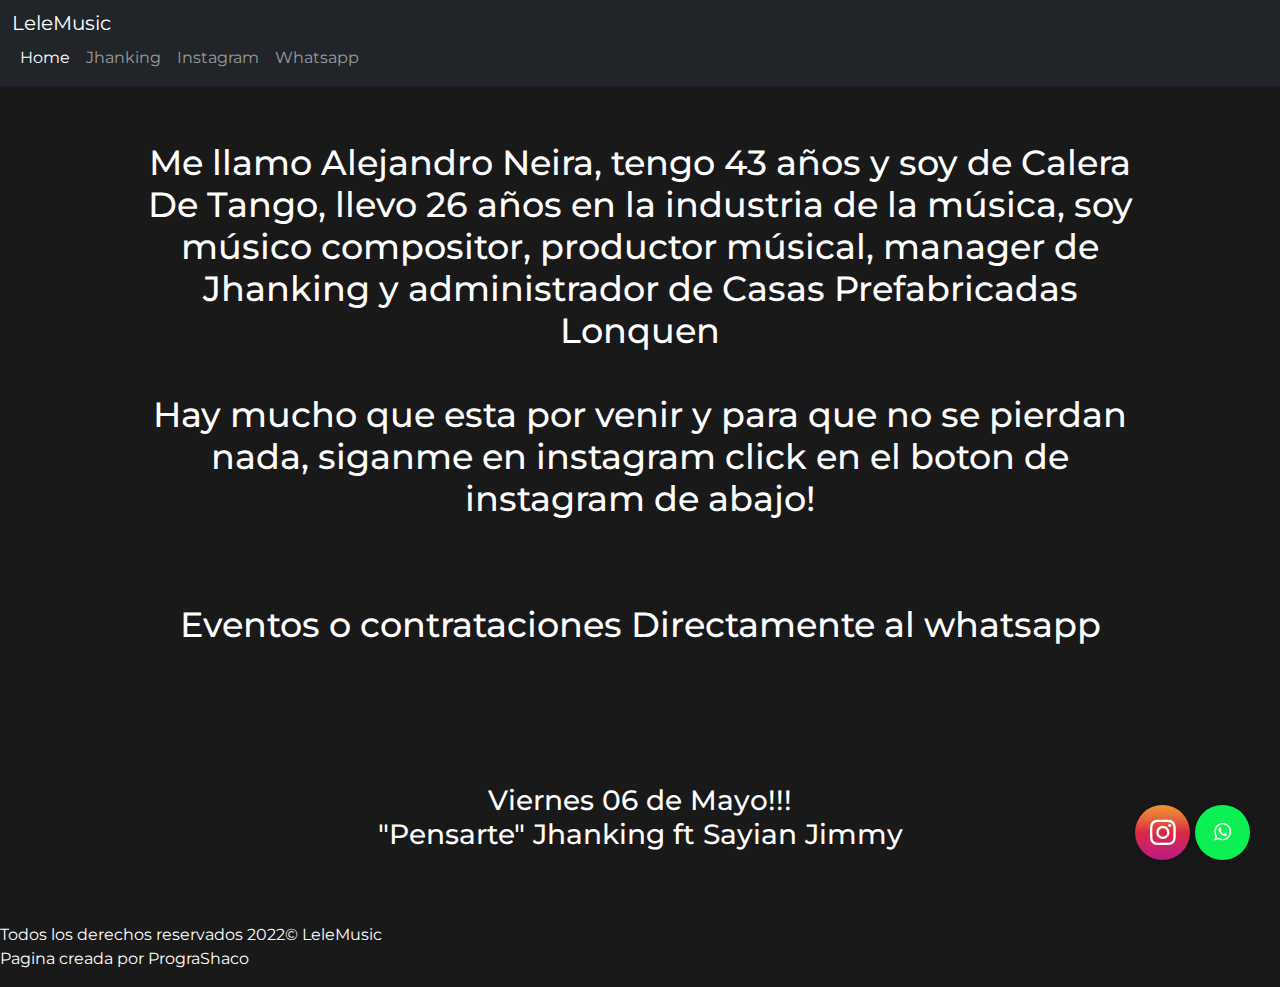
==== index.html @ 845557b7 "subida 03-05" ====
<!DOCTYPE html>
<html lang="en">
<head>
    <meta charset="UTF-8">
    <meta http-equiv="X-UA-Compatible" content="IE=edge">
    <meta name="viewport" content="width=device-width, initial-scale=1.0">
    <meta name="description" content="Manager de Jhanking!">
    <meta keywords="Manager, Jhanking, LeleMusic, musica, eventos">

    <title>LeleMusic</title>

    
    <link rel="stylesheet" href="css/bootstrap.min.css">
    <link rel="stylesheet" href="style.css">
    <link rel="stylesheet" href="fontello-e585fa76/css/fontello.css">


</head>
<body>
    <a href="https://api.whatsapp.com/send?phone=56920043579" class="btn-wsp" target="_blank">
        <i class="icon-whatsapp"></i>
    </a>
    <a href="https://www.instagram.com/lele_mussic2.0/" class="btn-instagram" target="_blank">
        <i class="icon-instagram"></i>
    </a>
  </a>
    <div class="container-fluid">
      <header class="row header">
        <nav class="navbar navbar-expand-lg navbar-dark bg-dark">
          <div>
            <a class="navbar-brand" href="#">LeleMusic</a>
            <button class="button navbar-toggler" type="button" data-bs-toggle="collapse" data-bs-target="#navbarNav" aria-controls="navbarNav" aria-expanded="false" aria-label="Toggle navigation">
              <span class="navbar-toggler-icon"></span>
            </button>
            <div class="collapse navbar-collapse" id="navbarNav">
              <ul class="navbar-nav">
                <li class="nav-item">
                  <a class="nav-link active" aria-current="page" href="index.html">Home</a>
                </li>
                <li class="nav-item">
                  <a class="nav-link" aria-current="page" href="paginas/Jhanking.html">Jhanking</a>
                </li>
                <li class="nav-item">
                  <a class="nav-link" href="https://www.instagram.com/lele_mussic2.0/" target="_blank">Instagram</a>
                </li>
                <li class="nav-item">
                    <a class="nav-link" href="https://api.whatsapp.com/send?phone=56920043579" target="_blank"> Whatsapp </a>
                  </li>
                
              </ul>
            </div>
          </div>
        </nav>
    </header>
    </div>
    <div>
          
    </div>
    <div>
        <h1 class="titulo1 row-tittle col-12">LeleMusic</h1>
    </div>
      
    
    </div>
    <div>
      <div>
        <div>
          <h1 class="parrafo row-text col-12">
            Me llamo Alejandro Neira, tengo 43 años y soy de Calera De Tango, llevo 26 años en la industria de la música, soy músico compositor, productor músical, manager de Jhanking
            y administrador de Casas Prefabricadas Lonquen <br> <br>
            Hay mucho que esta por venir y para que no se pierdan nada, siganme en instagram click en el boton de instagram de abajo!

            <br><br><br> Eventos o contrataciones Directamente al whatsapp
          </h1>
          
  
          <h3 class="anuncios row-text col-12"> Viernes 06 de Mayo!!!  <br> "Pensarte" Jhanking ft Sayian Jimmy <br></h3>
      </div>
      </div>
    <footer>
        <p class="p1"> Todos los derechos reservados 2022© LeleMusic <br> Pagina creada por PrograShaco</p>
    </footer>  
  
    <script src="js/bootstrap.min.js"></script>
  </body>
  </html>
---- style.css ----
@import url('https://fonts.googleapis.com/css2?family=Montserrat:wght@200&display=swap');



body{
  background-color: rgba(0,0,0,0.9);
  font-family: Montserrat;
}

.menu {
  width: 100%;
  margin: auto;
  overflow:hidden;
}
header {
  background: rgba(0,0,0,0.9);
  width: 100%;
  position: fixed;
  z-index: 10;
}

nav {
  float: right; 
}
nav ul {
  list-style: none;
  overflow: hidden;
}
nav ul li {
  float: center;
  font-size: 16px;
  text-align: center;
}
nav ul li a {
  display: block;
  padding: 20px;
  color: #fff;
  text-decoration: none;
}
nav ul li:hover {
  transition: 2s;
  border-radius: 2px ;
  text-align: center;
  border: 10px;
  text-decoration: underline #fff;
}


.titulo{
  background-color: rgba(0,0,0,0.3);
  color: #fff;
  text-align: center;
  margin-bottom: 0px;
  padding-top: 10%;
  padding-bottom: 10px;
  font-size: 100px;
  
  
}


.titulo1{
  
  color: #fff;
  text-align: center;
  margin-bottom: 0px;
  padding-top: 10px;
  padding-bottom: 10px;
  font-size: 60px;
  
  
}

.subtitulo{
  color: #fff;
  padding-top: 10px;
  text-align: center;
  font-size: 60px;
}

.sub{
  color: #fff;
  text-align: center;
  font-size: 50px;
}

.jhan{
  font-size: 90px;
  color: #fff;
  text-align: center;
  margin-bottom: 0px;
  padding-top: 10%;


}

.hr-titulo{
  width: 2%;
  height: 2px;
  background: #fff;
  float: center;
}




/* galeria */



/* Parrafos */
.p-img{
  font-size: 15px;
  
}
.parrafo{
  color: #fff;
  text-align: center;
  margin-bottom: 0px;
  padding-top: 10%;
  padding-bottom: 10%;
  padding-left: 10%;
  padding-right: 10%;
  font-size: 45px;
}



.p1{
  padding-top: 5% ;
  color: #fff;
  text-align: left;
  padding-right: 10px;

}

.parrafo1{
  padding-top: 35px;
  color: #fff;
  text-align: center;
  padding-bottom: 10%;
  padding-left: 10%;
  padding-right: 10%;
  font-size: 40px;
}




/* contactos */

.btn-wsp{
  position: fixed;
  width: 55px;
  height: 55px;
  line-height: 55px;
  bottom: 40px;
  right: 30px;
  background: #0df053;
  color: #fff;
  border-radius: 50px;
  text-align: center;
  font-size: 30px;
  box-shadow: 0px 1px 10px rgba(0,0,0,0.3);
  z-index: 100;
  text-align: center;
  font-size: 20px;
}

.btn-wsp:hover{
  text-decoration: none;
  color: #0df053 ;
  background: #fff;


}

.btn-instagram{
  background: -moz-linear-gradient(#f09433 0%, #e6683c 25%, #dc2743 50%, #cc2366 75%, #bc1888 100%); 
  background: -webkit-linear-gradient(#f09433 0%,#e6683c 25%,#dc2743 50%,#cc2366 75%,#bc1888 100%); 
  background: linear-gradient(#f09433 0%,#e6683c 25%,#dc2743 50%,#cc2366 75%,#bc1888 100%); 
  filter: progid:DXImageTransform.Microsoft.gradient( startColorstr='#f09433', endColorstr='#bc1888',GradientType=1 );
  position: fixed;
  width: 55px;
  height: 55px;
  line-height: 55px;
  bottom: 40px;
  right: 90px;
  color: #fff;
  border-radius: 50px;
  text-align: center;
  font-size: 30px;
  box-shadow: 0px 1px 10px rgba(0,0,0,0.3);
  z-index: 100;
}

.btn-instagram:hover{
  text-decoration: none;
  color: #f04d0d ;
  background: #fff;


}


.btn-spotify{
  position: fixed;
  width: 55px;
  height: 55px;
  line-height: 55px;
  bottom: 40px;
  right: 150px;
  background: rgba(0,0,0,0.3);
  color:#1DB954;
  border-radius: 50px;
  text-align: center;
  font-size: 30px;
  box-shadow: 0px 1px 10px rgba(0,0,0,0.3);
  z-index: 100;
}

.btn-spotify:hover{
  text-decoration: none;
  color: #0df053 ;
  background: #fff;

}
.btn-youtube{
  position: fixed;
  width: 55px;
  height: 55px;
  line-height: 55px;
  bottom: 40px;
  right: 210px;
  background:red;
  color:#ffffff;
  border-radius: 50px;
  text-align: center;
  font-size: 30px;
  box-shadow: 0px 1px 10px rgba(0,0,0,0.3);
  z-index: 100;
}

.btn-youtube:hover{
  text-decoration: none;
  color: red;
  background: #fff;


}


.contactos{
  padding-left: 80px;
}

/*imagenes*/



#img{
  padding-left: 40px;
  padding-right: 20px;
}



.container-youtube{
  width: 90%;
  max-width: 1000px;
  margin-left: auto;
  margin-right: auto;
  margin-top: 3em;
  margin-bottom: 3em;
  
  display: grid;
  grid-template-columns: repeat(2, 1fr);
  grid-gap: 30px;
}




.item{
  background-color: #fff;
  cursor: pointer;
  box-shadow: 0 0 5px 0 rgba(0,0,0,.095);
  
  transition: all 300ms;
  
  position: relative;
}





.item-text{
  padding: 1em;
}


.item-img{
  max-width: 100%;
  display: block;
}

.img-dbz img{
  width: 65%;
  max-width: 65%;
  transition: all .7s ease;
}

.img-dbz img:hover {
  transform: scale(1.05);
  transition: all .8s;
  text-shadow: 2px 4px 15px rgba(0,0,0,0.2);
  background: transparent;
}

/* secciones */

#section-img-dbz {
margin-bottom: 100px
}

@media screen and (min-width: 590px) {
  
  .container{
    grid-template-columns: repeat(2, 1fr);
  }
  
}



@media screen and (min-width: 960px) {
  
  .container{
    grid-template-columns: repeat(3, 1fr);
  }
   .imagen{
  width: 100%;
  height: 100%;
  padding-left: 20%;
  padding-right: 20%;
  
  }
}
 

@media screen and (min-width: 425) {
  .titulo2{
    font-size: 40px;
    color: #fff;
  }

  .parrafo{
    font-size: 40px;
  }
}




/*responsive  */






@media only screen and (max-width: 700px) {
  .responsive {
    width: 100%;
  }

  .titulo1{
    font-size: 60px;
  }

  .parrafo-n{
    font-size: 30px;
  }
}


@media only screen and (max-width: 800px ){
  .titulo{
    font-size: 50px
  }

  #img{
    height: 200;
    width: 200;
  }
  
}



@media only screen and (max-width: 600px){
  #img{
    width: 450px;
    height: 300px;
  } 
}


@media only screen and (min-width: 320px){
  #img{
    width: 100%;
    height: 100%;
    padding: 5px 5px 5px 5px
  }
  .jhan{
    padding-top: 60px;
    font-size: 40px;
  }

  .parrafo{
    font-size: 25px;
  }
  .parrafo1{
    font-size: 20px;
  }

  .titulo1{
    font-size: 40px;
    text-align: center;
  }

  
}



@media only screen and (min-width: 425px){
  #img{
    width: 100%;
    height: 100%;
    padding: 5px 5px 5px 5px
  }

}


@media only screen and (min-width: 768px) {
  .responsive {
    width: 49.99999%;
    margin: 6px 0;

  }
  .titulo1{
    font-size: 60px;
  }

  .parrafo{
    font-size: 35px;

  }

  .jhan{
    padding-top: 80px;
    font-size: 50px;
  }

  .parrafo1{
    font-size: 30px;
  }

  .parrafo-n{
    font-size: 40px;
  }

  #img{
    width: 350px;
    height: 350%;
    padding: 5px 5px 5px 5px
  }

  .videos{
    color: #fff;
    text-align: center;
    font-size: 50px;
  }

  

}


@media only screen and (min-width:1024px) {
  #img{
    width: 500px;
    height: 350px;
    padding: 5px 5px 5px 5px

  }

  .jhan{
    padding-top: 130px;
  }

  .parrafo{
    padding-top: 50px;
  }

  .anuncios{
    color: #fff;
    padding-top: 10px;
    text-align: center;
  }
  
}



@media only screen and ( min-width:1440px) {
  #img{
    width: 675px;
    height: 450px;
    padding-bottom: 100px;

  }
  .titulo1{
    padding-top: 100px;
    font-size: 60px;
  }

  .jhan{
    padding-top: 120px;
  }

  .sub{
    font-size: 20px;
  }

  .parrafo{
    padding-top: 50px;
    padding-bottom: 50px;
    text-align: justify;
  }
  .anuncios{
    color: #fff;
    text-align: center;
    font-size: 50px;
    padding-bottom: 40px;
  }
  
  footer{
    padding-bottom: 10px;
    background-color: rgba(0,0,0,0.2);
  }
  
}
---- fontello-e585fa76/css/fontello.css ----
@font-face {
  font-family: 'fontello';
  src: url('../font/fontello.eot?49673749');
  src: url('../font/fontello.eot?49673749#iefix') format('embedded-opentype'),
       url('../font/fontello.woff2?49673749') format('woff2'),
       url('../font/fontello.woff?49673749') format('woff'),
       url('../font/fontello.ttf?49673749') format('truetype'),
       url('../font/fontello.svg?49673749#fontello') format('svg');
  font-weight: normal;
  font-style: normal;
}
/* Chrome hack: SVG is rendered more smooth in Windozze. 100% magic, uncomment if you need it. */
/* Note, that will break hinting! In other OS-es font will be not as sharp as it could be */
/*
@media screen and (-webkit-min-device-pixel-ratio:0) {
  @font-face {
    font-family: 'fontello';
    src: url('../font/fontello.svg?49673749#fontello') format('svg');
  }
}
*/
[class^="icon-"]:before, [class*=" icon-"]:before {
  font-family: "fontello";
  font-style: normal;
  font-weight: normal;
  speak: never;

  display: inline-block;
  text-decoration: inherit;
  width: 1em;
  margin-right: .2em;
  text-align: center;
  /* opacity: .8; */

  /* For safety - reset parent styles, that can break glyph codes*/
  font-variant: normal;
  text-transform: none;

  /* fix buttons height, for twitter bootstrap */
  line-height: 1em;

  /* Animation center compensation - margins should be symmetric */
  /* remove if not needed */
  margin-left: .2em;

  /* you can be more comfortable with increased icons size */
  /* font-size: 120%; */

  /* Font smoothing. That was taken from TWBS */
  -webkit-font-smoothing: antialiased;
  -moz-osx-font-smoothing: grayscale;

  /* Uncomment for 3D effect */
  /* text-shadow: 1px 1px 1px rgba(127, 127, 127, 0.3); */
}

.icon-mail:before { content: '\e800'; } /* '' */
.icon-youtube:before { content: '\f167'; } /* '' */
.icon-instagram:before { content: '\f16d'; } /* '' */
.icon-spotify:before { content: '\f1bc'; } /* '' */
.icon-whatsapp:before { content: '\f232'; } /* '' */
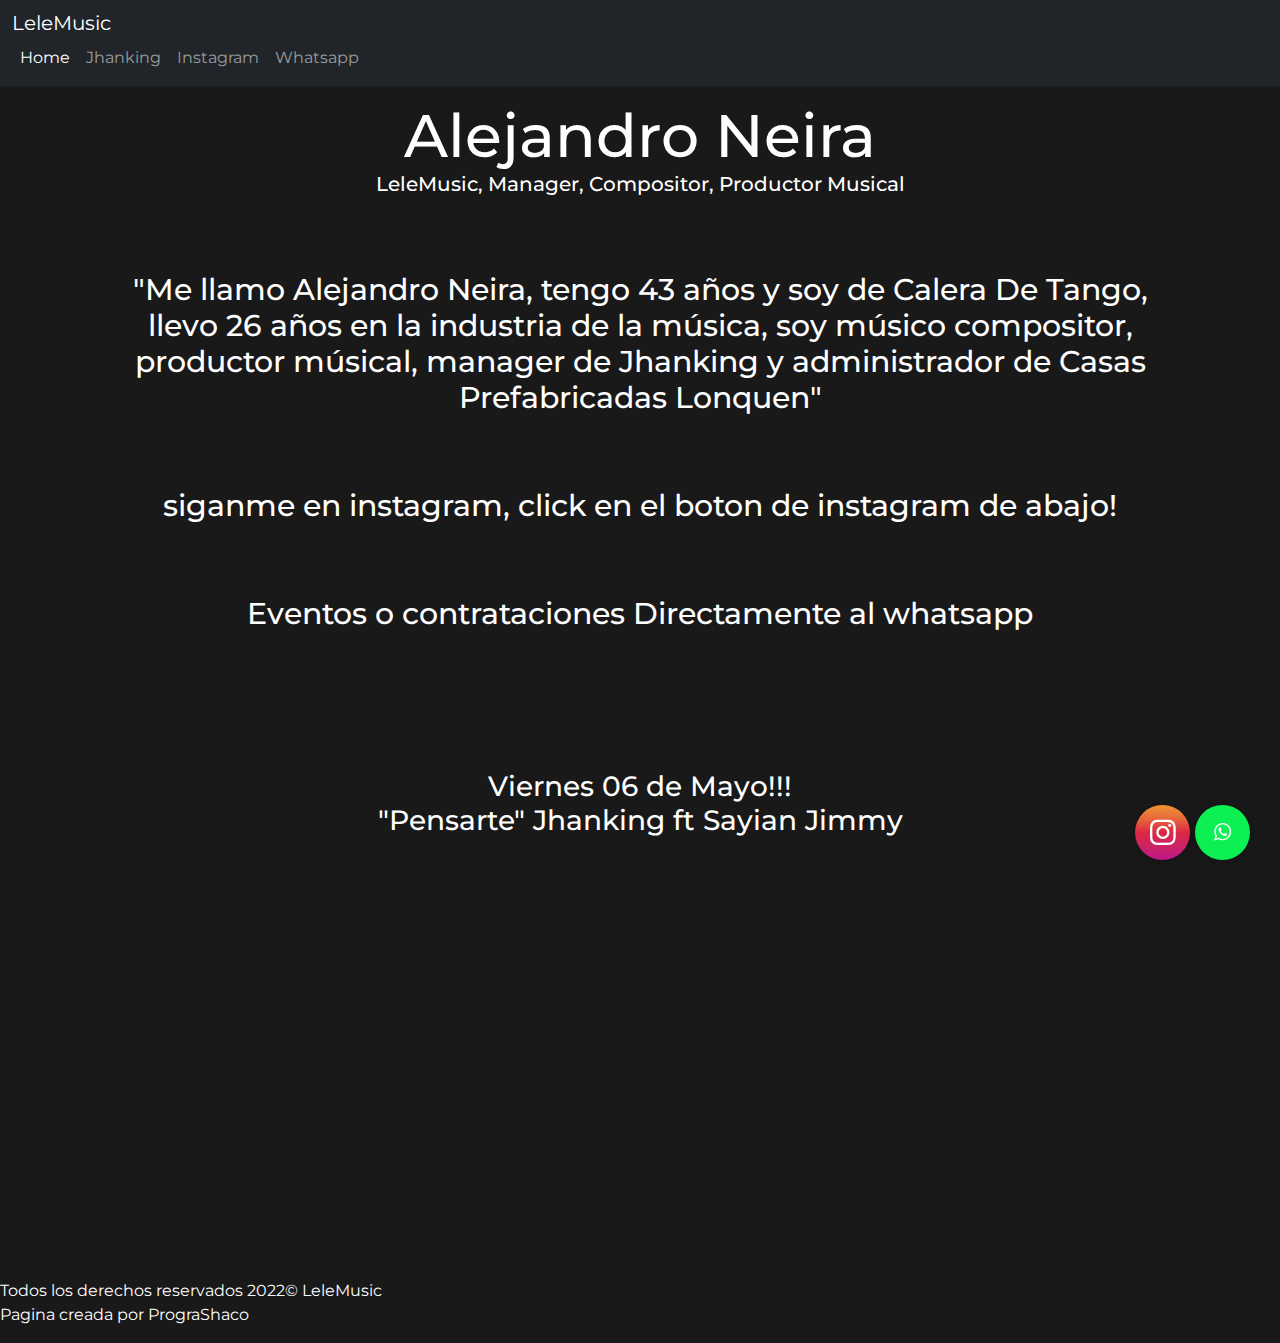
==== commit 50f811d8: "terminando responsive" ====
--- a/index.html
+++ b/index.html
@@ -28,7 +28,7 @@
       <header class="row header">
         <nav class="navbar navbar-expand-lg navbar-dark bg-dark">
           <div>
-            <a class="navbar-brand" href="#">LeleMusic</a>
+            <a class="navbar-brand " href="#">LeleMusic</a>
             <button class="button navbar-toggler" type="button" data-bs-toggle="collapse" data-bs-target="#navbarNav" aria-controls="navbarNav" aria-expanded="false" aria-label="Toggle navigation">
               <span class="navbar-toggler-icon"></span>
             </button>
@@ -57,7 +57,7 @@
           
     </div>
     <div>
-        <h1 class="titulo1 row-tittle col-12">LeleMusic</h1>
+        <h1 class="titulo1 row-tittle col-12">Alejandro Neira <p class="sub-1"> LeleMusic, Manager, Compositor, Productor Musical</p></h1>
     </div>
       
     
@@ -66,17 +66,21 @@
       <div>
         <div>
           <h1 class="parrafo row-text col-12">
-            Me llamo Alejandro Neira, tengo 43 años y soy de Calera De Tango, llevo 26 años en la industria de la música, soy músico compositor, productor músical, manager de Jhanking
-            y administrador de Casas Prefabricadas Lonquen <br> <br>
-            Hay mucho que esta por venir y para que no se pierdan nada, siganme en instagram click en el boton de instagram de abajo!
+            "Me llamo Alejandro Neira, tengo 43 años y soy de Calera De Tango, llevo 26 años en la industria de la música, soy músico compositor, productor músical, manager de Jhanking
+            y administrador de Casas Prefabricadas Lonquen" <br> <br> <br>
+            siganme en instagram, click en el boton de instagram de abajo!
 
             <br><br><br> Eventos o contrataciones Directamente al whatsapp
           </h1>
           
   
           <h3 class="anuncios row-text col-12"> Viernes 06 de Mayo!!!  <br> "Pensarte" Jhanking ft Sayian Jimmy <br></h3>
+          <div class="videos">
+          <iframe id="img" width="350" height="315" src="https://www.youtube.com/embed/y6omTsWzC90" title="YouTube video player" frameborder="0" allow="accelerometer; autoplay; clipboard-write; encrypted-media; gyroscope; picture-in-picture" allowfullscreen></iframe>
+        </div>    
       </div>
-      </div>
+          
+    </div>
     <footer>
         <p class="p1"> Todos los derechos reservados 2022© LeleMusic <br> Pagina creada por PrograShaco</p>
     </footer>  
--- a/style.css
+++ b/style.css
@@ -1,4 +1,5 @@
 @import url('https://fonts.googleapis.com/css2?family=Montserrat:wght@200&display=swap');
+@import url('https://fonts.googleapis.com/css2?family=Water+Brush&display=swap');
 
 
 
@@ -90,8 +91,14 @@
   text-align: center;
   margin-bottom: 0px;
   padding-top: 10%;
-
-
+  font-family: 'Water Brush';
+
+
+
+}
+
+.titulo-hip{
+  font-family: 'Water Brush';
 }
 
 .hr-titulo{
@@ -99,6 +106,11 @@
   height: 2px;
   background: #fff;
   float: center;
+}
+
+
+.contrataciones{
+  color: #fff;
 }
 
 
@@ -416,17 +428,26 @@
   .jhan{
     padding-top: 60px;
     font-size: 40px;
+    font-family: 'Water Brush';
+  }
+
+  .sub{
+    font-size: 15px;
+  }
+  .sub-1{
+    font-size: 15px;
   }
 
   .parrafo{
-    font-size: 25px;
+    font-size: 20px;
   }
   .parrafo1{
     font-size: 20px;
   }
 
   .titulo1{
-    font-size: 40px;
+    padding-top: 80px;
+    font-size: 30px;
     text-align: center;
   }
 
@@ -441,6 +462,17 @@
     height: 100%;
     padding: 5px 5px 5px 5px
   }
+  .jhan{
+    padding-top: 100px;
+  }
+
+  .sub{
+    font-size: 20px;
+  }
+
+  .sub-1{
+    font-size: 15px;
+  }
 
 }
 
@@ -453,16 +485,37 @@
   }
   .titulo1{
     font-size: 60px;
+    padding-top: 100px;
   }
 
   .parrafo{
-    font-size: 35px;
+    font-size: 30px;
 
   }
 
   .jhan{
     padding-top: 80px;
     font-size: 50px;
+  }
+  .sub{
+    font-size: 20px;
+  }
+
+  .sub-1{
+    font-size: 20px;
+  }
+
+  .anuncios{
+    color: #fff;
+    padding-top: 10px;
+    text-align: center;
+  }
+
+
+  .img-dbz img{
+    width: 100%;
+    max-width: 100%;
+    transition: all .7s ease;
   }
 
   .parrafo1{
@@ -500,6 +553,17 @@
 
   .jhan{
     padding-top: 130px;
+    font-size: 50px;
+  }
+
+  .sub{
+    font-size: 20px;
+  }
+
+  .img-dbz img{
+    width: 100%;
+    max-width: 100%;
+    transition: all .7s ease;
   }
 
   .parrafo{
@@ -530,6 +594,7 @@
 
   .jhan{
     padding-top: 120px;
+    
   }
 
   .sub{
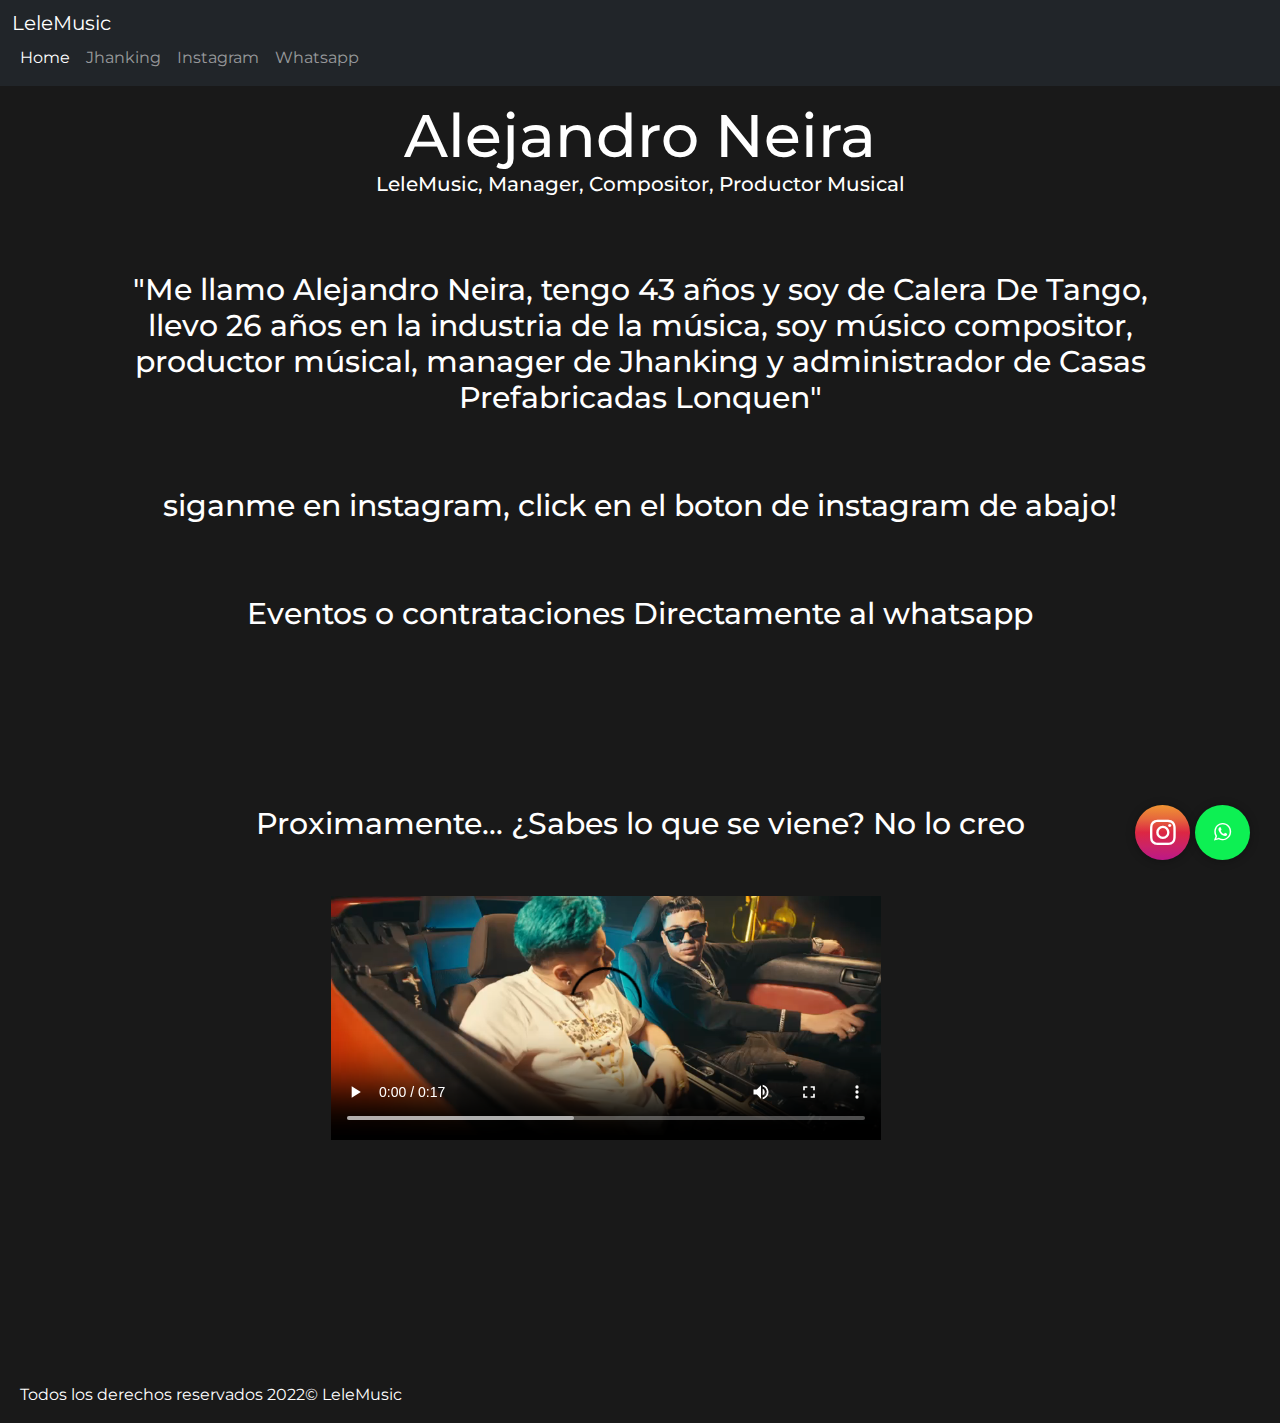
==== commit 1b7fae55: "terminando responsive de nuevos archivos" ====
--- a/index.html
+++ b/index.html
@@ -74,15 +74,31 @@
           </h1>
           
   
-          <h3 class="anuncios row-text col-12"> Viernes 06 de Mayo!!!  <br> "Pensarte" Jhanking ft Sayian Jimmy <br></h3>
-          <div class="videos">
-          <iframe id="img" width="350" height="315" src="https://www.youtube.com/embed/y6omTsWzC90" title="YouTube video player" frameborder="0" allow="accelerometer; autoplay; clipboard-write; encrypted-media; gyroscope; picture-in-picture" allowfullscreen></iframe>
+          <h3 class="anuncios row-text col-12"><br> Proximamente... ¿Sabes lo que se viene? No lo creo<br></h3>
+          <section id="section-img-dbz">
+            <div class="container-fluid">
+              <div class="row-dbz">
+                <div class="col-md-4 offset-md-4 text-center box-img-dbz">
+                  <div class="img-dbz">
+                    <video autoplay controls>
+                      <source src="imagenes/proximamente.mp4" type="video/mp4">
+                      <source src="imagenes/proximamente.mp4" type="video/oog">
+                      Tu navegador no es Compatible, lo sentimos 😓
+                    </video> 
+                  </div>
+                </div>
+              </div>
+            </div>
+          </br>
+          </br>
+          </br>
+          </section>
         </div>    
       </div>
           
     </div>
     <footer>
-        <p class="p1"> Todos los derechos reservados 2022© LeleMusic <br> Pagina creada por PrograShaco</p>
+        <p class="p1"> Todos los derechos reservados 2022© LeleMusic</p>
     </footer>  
   
     <script src="js/bootstrap.min.js"></script>
--- a/style.css
+++ b/style.css
@@ -143,6 +143,7 @@
   color: #fff;
   text-align: left;
   padding-right: 10px;
+  padding-left: 20px;
 
 }
 
@@ -293,6 +294,8 @@
 
 
 
+
+
 .item{
   background-color: #fff;
   cursor: pointer;
@@ -451,6 +454,23 @@
     text-align: center;
   }
 
+  .anuncios{
+    color: #fff;
+    text-align: center;
+    font-size: 20px;
+    padding-bottom: 40px;
+  }
+
+  .row-dbz{
+    padding-right: 100px;
+
+  }
+
+  .img-dbz video{
+    height: 160px;
+    width: 320px;
+    margin: 0px ;
+  }
   
 }
 
@@ -474,6 +494,17 @@
     font-size: 15px;
   }
 
+  .row-dbz{
+    padding-right: 100px;
+
+  }
+
+  .img-dbz video{
+    height: 200px;
+    width: 400px;
+    margin: 0;
+  }
+
 }
 
 
@@ -509,6 +540,7 @@
     color: #fff;
     padding-top: 10px;
     text-align: center;
+    font-size: 30px;
   }
 
 
@@ -536,6 +568,17 @@
     color: #fff;
     text-align: center;
     font-size: 50px;
+  }
+
+  .row-dbz{
+    padding-right: 150px;
+
+  }
+
+  .img-dbz video{
+    height: 250px;
+    width: 390px;
+    margin: 0;
   }
 
   
@@ -575,6 +618,17 @@
     padding-top: 10px;
     text-align: center;
   }
+
+  .row-dbz{
+    padding-right: 300px;
+
+  }
+
+  .img-dbz video{
+    height: 250px;
+    width: 550px;
+    
+  }
   
 }
 
@@ -617,10 +671,22 @@
     padding-bottom: 10px;
     background-color: rgba(0,0,0,0.2);
   }
-  
-}
-
-
-
-
-
+  .row-dbz{
+    padding-right: 250px;
+
+  }
+
+  .img-dbz video{
+    height: 300px;
+    width: 650px;
+    margin: 0;
+  }
+
+  
+  
+}
+
+
+
+
+
